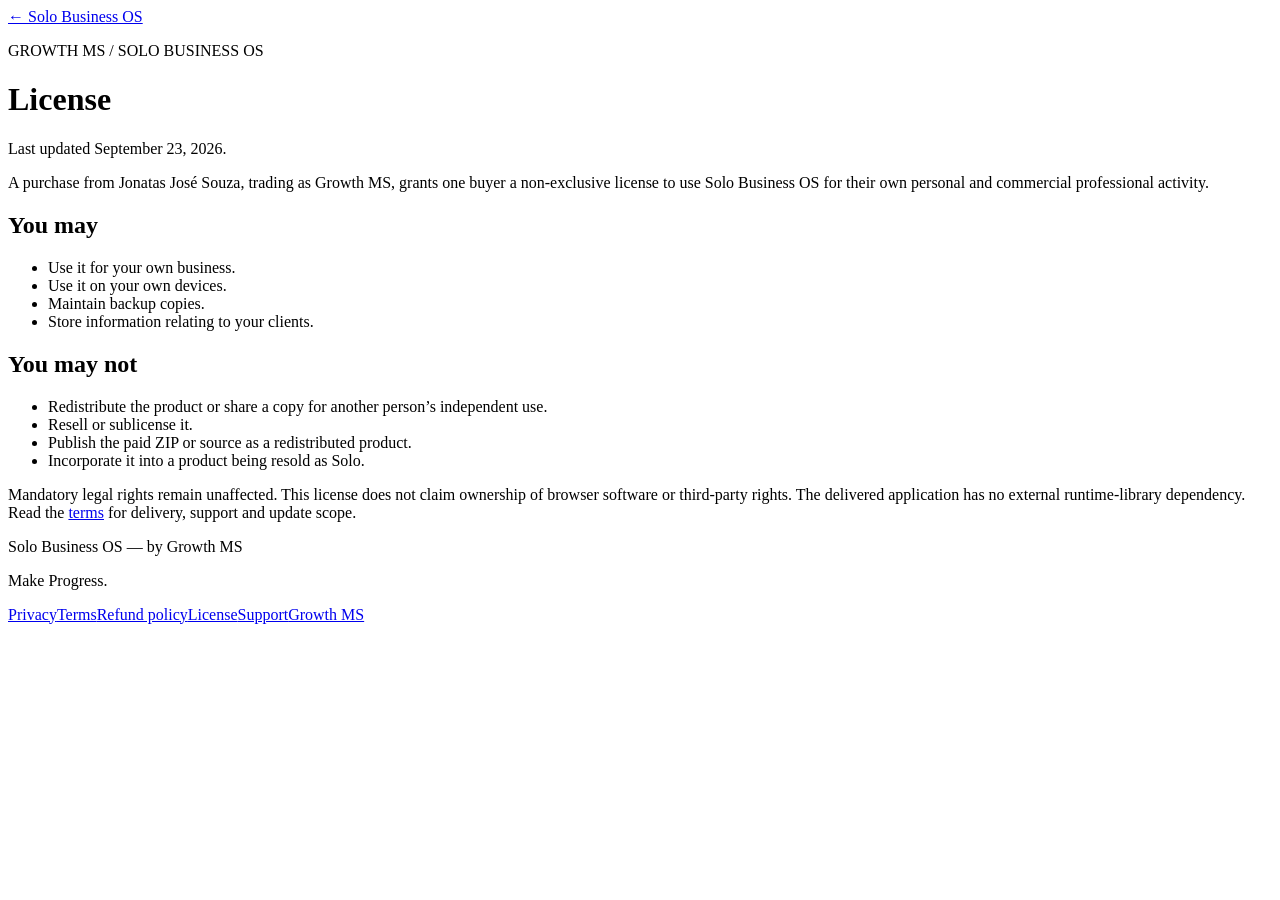
==== site/license/index.html @ 770c815f "Integrate Solo landing alongside ClientOps and approved refund policy" ====
<!DOCTYPE html>
<html lang="en"><head><meta charset="utf-8"/><meta content="width=device-width,initial-scale=1" name="viewport"/><title>License — Growth MS</title><link href="/assets/solo/fonts.css" rel="stylesheet"/><link href="/assets/solo/reference.css" rel="stylesheet"/><link href="/assets/solo/integration.css" rel="stylesheet"/></head><body><main><div class="policy"><a href="/solo-business-os/">← Solo Business OS</a><p class="eyebrow">GROWTH MS / SOLO BUSINESS OS</p><h1>License</h1><p class="fine">Last updated September 23, 2026.</p><p>A purchase from Jonatas José Souza, trading as Growth MS, grants one buyer a non-exclusive license to use Solo Business OS for their own personal and commercial professional activity.</p><h2>You may</h2><ul><li>Use it for your own business.</li><li>Use it on your own devices.</li><li>Maintain backup copies.</li><li>Store information relating to your clients.</li></ul><h2>You may not</h2><ul><li>Redistribute the product or share a copy for another person’s independent use.</li><li>Resell or sublicense it.</li><li>Publish the paid ZIP or source as a redistributed product.</li><li>Incorporate it into a product being resold as Solo.</li></ul><p>Mandatory legal rights remain unaffected. This license does not claim ownership of browser software or third-party rights. The delivered application has no external runtime-library dependency. Read the <a href="/terms/">terms</a> for delivery, support and update scope.</p></div></main><footer class="border-t border-primary-foreground/10 bg-primary py-8 text-primary-foreground"><div class="page-shell flex flex-col gap-2 sm:flex-row sm:items-center sm:justify-between"><p class="font-display font-bold">Solo Business OS <span class="font-sans text-xs font-normal text-primary-foreground/60">— by Growth MS</span></p><p class="text-sm text-primary-foreground/60">Make Progress.</p></div><nav aria-label="Legal and support" class="commercial-links page-shell"><a href="/privacy/">Privacy</a><a href="/terms/">Terms</a><a href="/refund-policy/">Refund policy</a><a href="/license/">License</a><a href="/support/">Support</a><a href="/">Growth MS</a></nav></footer></body></html>
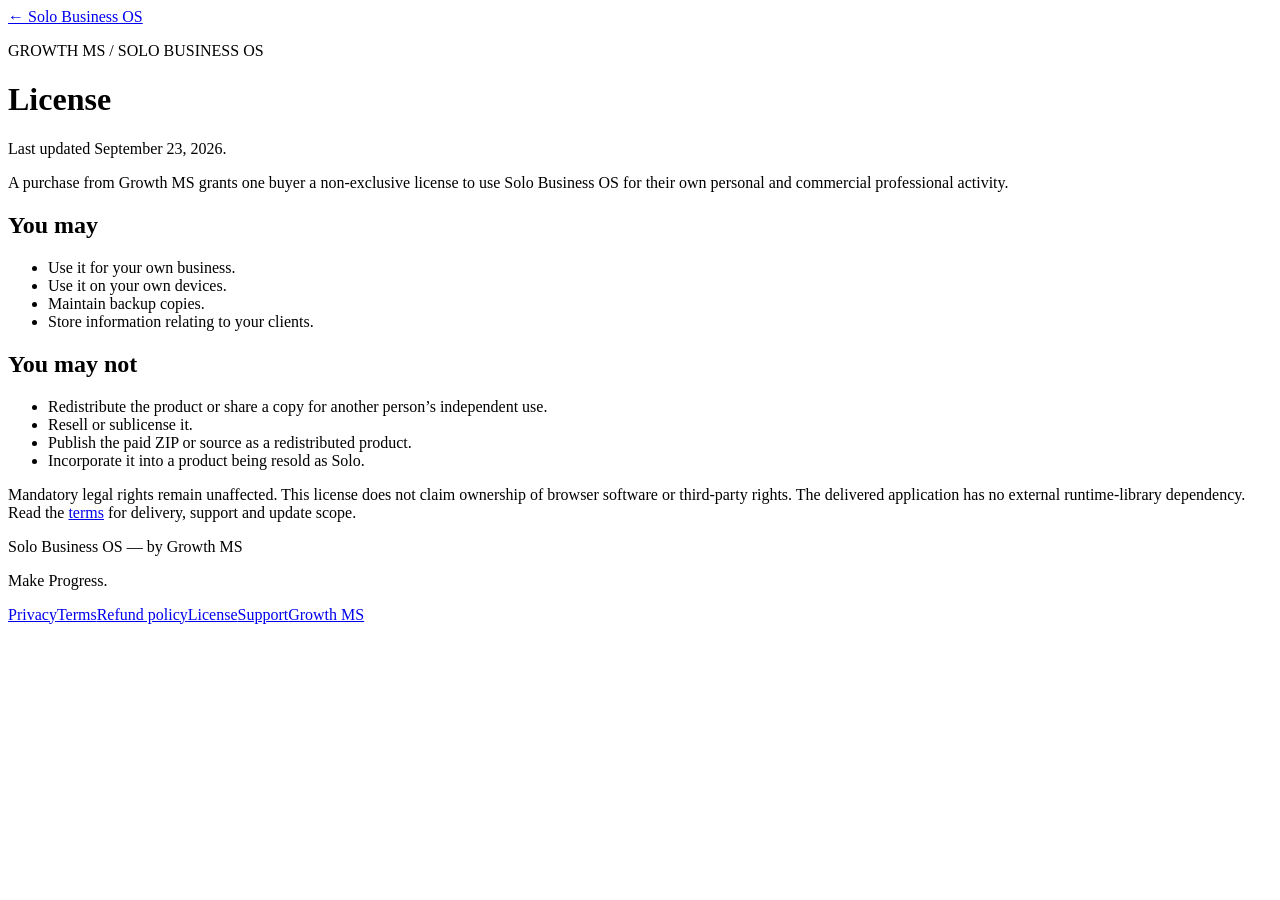
==== commit 4fb13903: "Remove unapproved public identity and policy commitments" ====
--- a/site/license/index.html
+++ b/site/license/index.html
@@ -1,2 +1,2 @@
 <!DOCTYPE html>
-<html lang="en"><head><meta charset="utf-8"/><meta content="width=device-width,initial-scale=1" name="viewport"/><title>License — Growth MS</title><link href="/assets/solo/fonts.css" rel="stylesheet"/><link href="/assets/solo/reference.css" rel="stylesheet"/><link href="/assets/solo/integration.css" rel="stylesheet"/></head><body><main><div class="policy"><a href="/solo-business-os/">← Solo Business OS</a><p class="eyebrow">GROWTH MS / SOLO BUSINESS OS</p><h1>License</h1><p class="fine">Last updated September 23, 2026.</p><p>A purchase from Jonatas José Souza, trading as Growth MS, grants one buyer a non-exclusive license to use Solo Business OS for their own personal and commercial professional activity.</p><h2>You may</h2><ul><li>Use it for your own business.</li><li>Use it on your own devices.</li><li>Maintain backup copies.</li><li>Store information relating to your clients.</li></ul><h2>You may not</h2><ul><li>Redistribute the product or share a copy for another person’s independent use.</li><li>Resell or sublicense it.</li><li>Publish the paid ZIP or source as a redistributed product.</li><li>Incorporate it into a product being resold as Solo.</li></ul><p>Mandatory legal rights remain unaffected. This license does not claim ownership of browser software or third-party rights. The delivered application has no external runtime-library dependency. Read the <a href="/terms/">terms</a> for delivery, support and update scope.</p></div></main><footer class="border-t border-primary-foreground/10 bg-primary py-8 text-primary-foreground"><div class="page-shell flex flex-col gap-2 sm:flex-row sm:items-center sm:justify-between"><p class="font-display font-bold">Solo Business OS <span class="font-sans text-xs font-normal text-primary-foreground/60">— by Growth MS</span></p><p class="text-sm text-primary-foreground/60">Make Progress.</p></div><nav aria-label="Legal and support" class="commercial-links page-shell"><a href="/privacy/">Privacy</a><a href="/terms/">Terms</a><a href="/refund-policy/">Refund policy</a><a href="/license/">License</a><a href="/support/">Support</a><a href="/">Growth MS</a></nav></footer></body></html>+<html lang="en"><head><meta charset="utf-8"/><meta content="width=device-width,initial-scale=1" name="viewport"/><title>License — Growth MS</title><link href="/assets/solo/fonts.css" rel="stylesheet"/><link href="/assets/solo/reference.css" rel="stylesheet"/><link href="/assets/solo/integration.css" rel="stylesheet"/></head><body><main><div class="policy"><a href="/solo-business-os/">← Solo Business OS</a><p class="eyebrow">GROWTH MS / SOLO BUSINESS OS</p><h1>License</h1><p class="fine">Last updated September 23, 2026.</p><p>A purchase from Growth MS grants one buyer a non-exclusive license to use Solo Business OS for their own personal and commercial professional activity.</p><h2>You may</h2><ul><li>Use it for your own business.</li><li>Use it on your own devices.</li><li>Maintain backup copies.</li><li>Store information relating to your clients.</li></ul><h2>You may not</h2><ul><li>Redistribute the product or share a copy for another person’s independent use.</li><li>Resell or sublicense it.</li><li>Publish the paid ZIP or source as a redistributed product.</li><li>Incorporate it into a product being resold as Solo.</li></ul><p>Mandatory legal rights remain unaffected. This license does not claim ownership of browser software or third-party rights. The delivered application has no external runtime-library dependency. Read the <a href="/terms/">terms</a> for delivery, support and update scope.</p></div></main><footer class="border-t border-primary-foreground/10 bg-primary py-8 text-primary-foreground"><div class="page-shell flex flex-col gap-2 sm:flex-row sm:items-center sm:justify-between"><p class="font-display font-bold">Solo Business OS <span class="font-sans text-xs font-normal text-primary-foreground/60">— by Growth MS</span></p><p class="text-sm text-primary-foreground/60">Make Progress.</p></div><nav aria-label="Legal and support" class="commercial-links page-shell"><a href="/privacy/">Privacy</a><a href="/terms/">Terms</a><a href="/refund-policy/">Refund policy</a><a href="/license/">License</a><a href="/support/">Support</a><a href="/">Growth MS</a></nav></footer></body></html>
